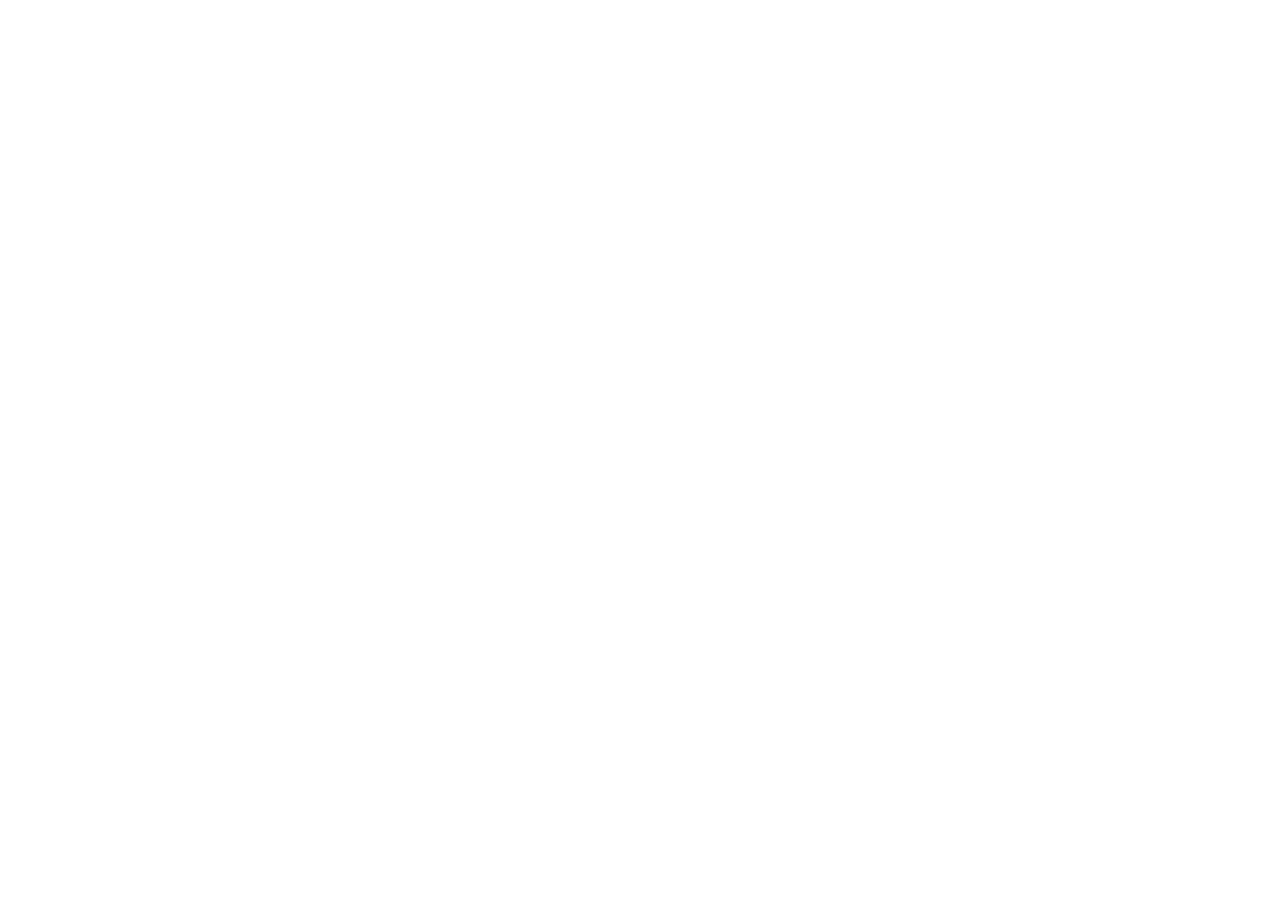
==== index.html @ 6119e113 "Fix formatting" ====
<!DOCTYPE html>
<html lang="en">

    <head>
        <meta charset="UTF-8">
        <meta name="viewport" content="width=device-width, initial-scale=1.0">
        <title>Virtual Art Gallery</title>
        <link rel="stylesheet" href="css/styles.css">
    </head>

    <body>
        <!-- Your HTML content will go here -->
    </body>

</html>
---- css/styles.css ----
/* CSS Reset */
* {
    margin: 0;
    padding: 0;
    box-sizing: border-box;
}

/* Default styles */
body {
    font-family: Arial, sans-serif;
    line-height: 1.6;
}

.container {
    max-width: 1200px;
    margin: 0 auto;
    padding: 0 1rem;
}
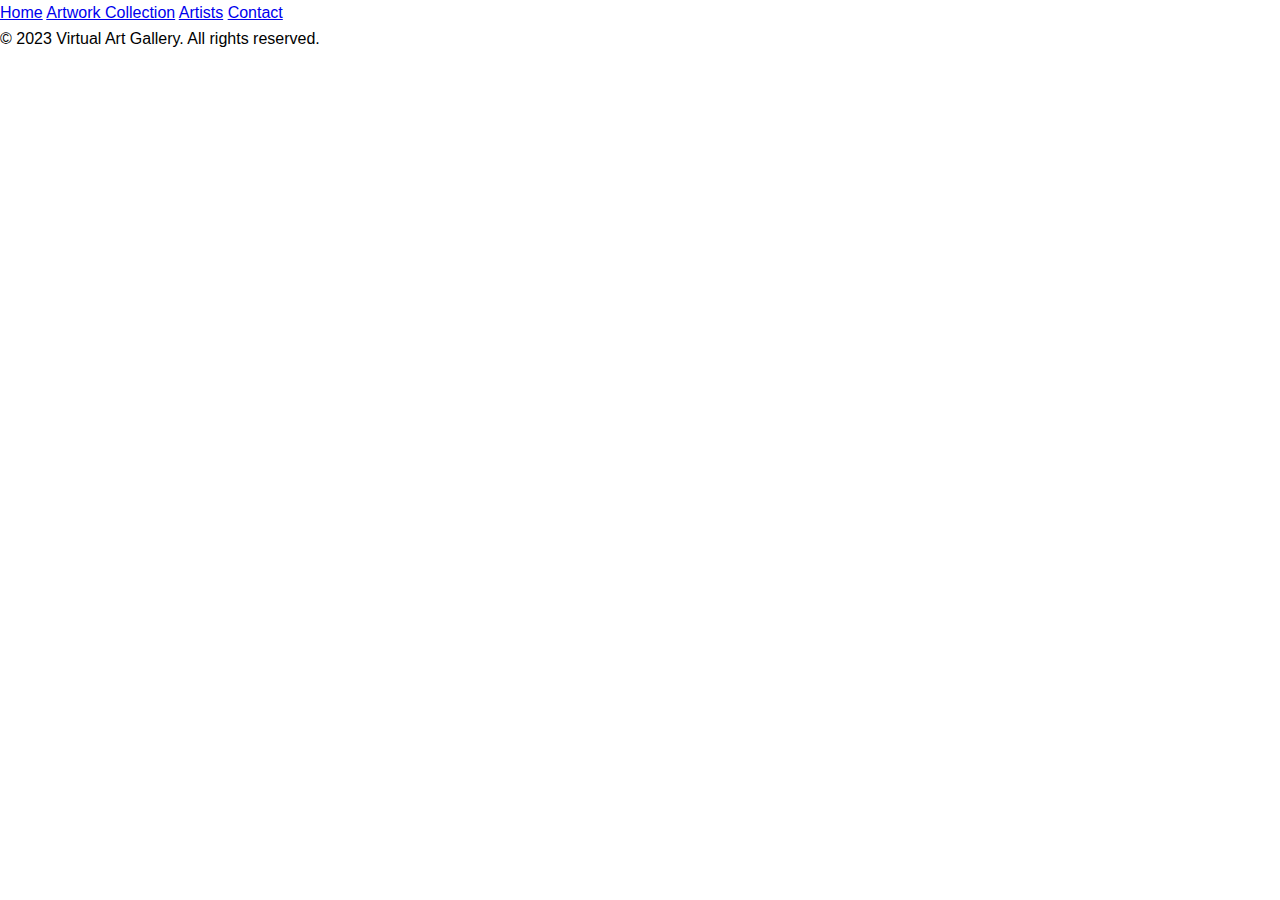
==== commit c96a2ce9: "Set up the main structure" ====
--- a/index.html
+++ b/index.html
@@ -10,6 +10,22 @@
 
     <body>
         <!-- Your HTML content will go here -->
+        <header>
+            <nav>
+                <a href="#">Home</a>
+                <a href="#">Artwork Collection</a>
+                <a href="#">Artists</a>
+                <a href="#">Contact</a>
+            </nav>
+        </header>
+        <main>
+            <section class="featured-artworks">
+                <!-- Add featured artworks here -->
+            </section>
+        </main>
+        <footer>
+            <p>&copy; 2023 Virtual Art Gallery. All rights reserved.</p>
+        </footer>
     </body>
 
 </html>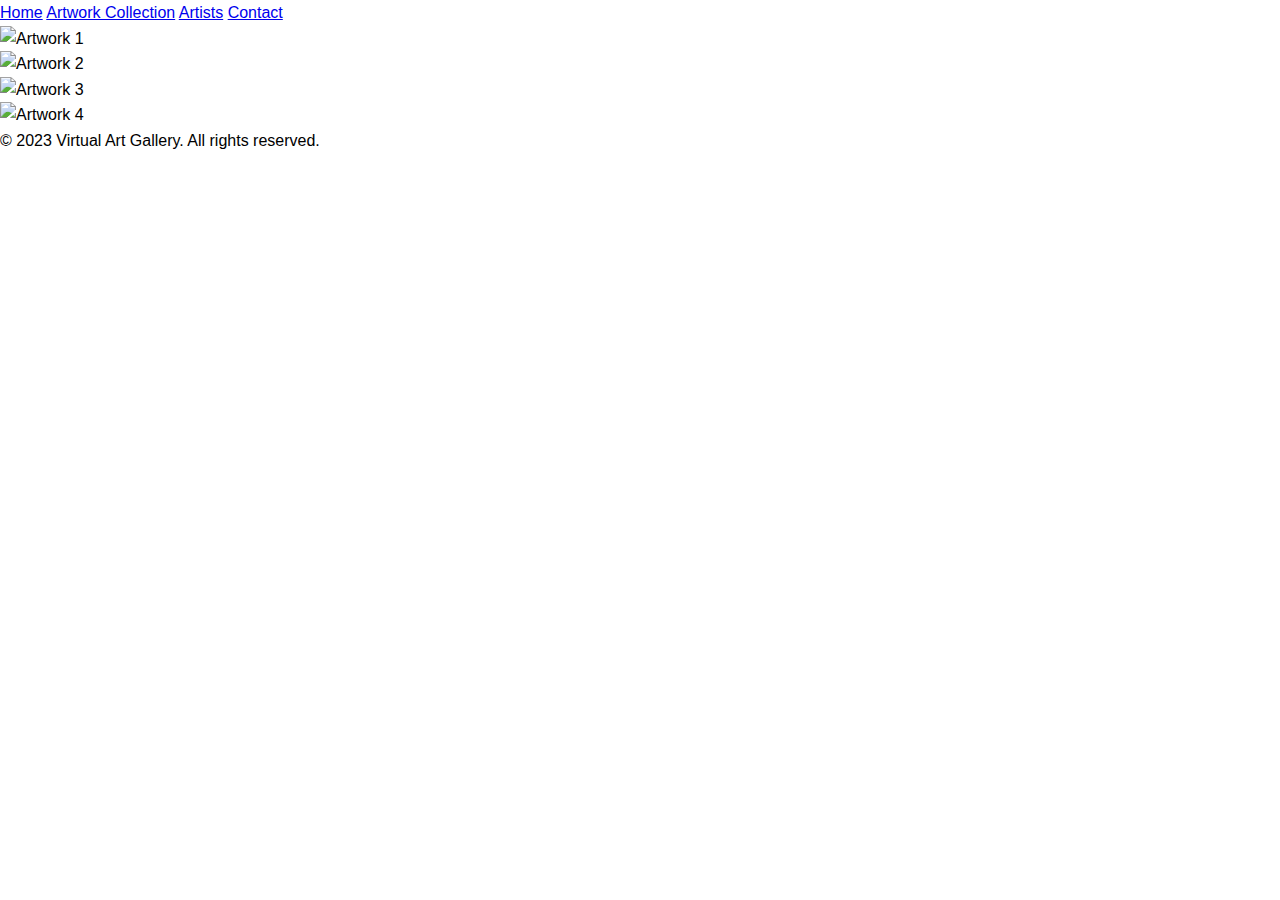
==== commit 0a12b30a: "Add images" ====
--- a/index.html
+++ b/index.html
@@ -21,6 +21,20 @@
         <main>
             <section class="featured-artworks">
                 <!-- Add featured artworks here -->
+                <section class="featured-artworks">
+                    <div class="artwork">
+                        <img src="images/artwork-1.jpg" alt="Artwork 1">
+                    </div>
+                    <div class="artwork">
+                        <img src="images/artwork-2.jpg" alt="Artwork 2">
+                    </div>
+                    <div class="artwork">
+                        <img src="images/artwork-3.jpg" alt="Artwork 3">
+                    </div>
+                    <div class="artwork">
+                        <img src="images/artwork-4.jpg" alt="Artwork 4">
+                    </div>
+                </section>
             </section>
         </main>
         <footer>
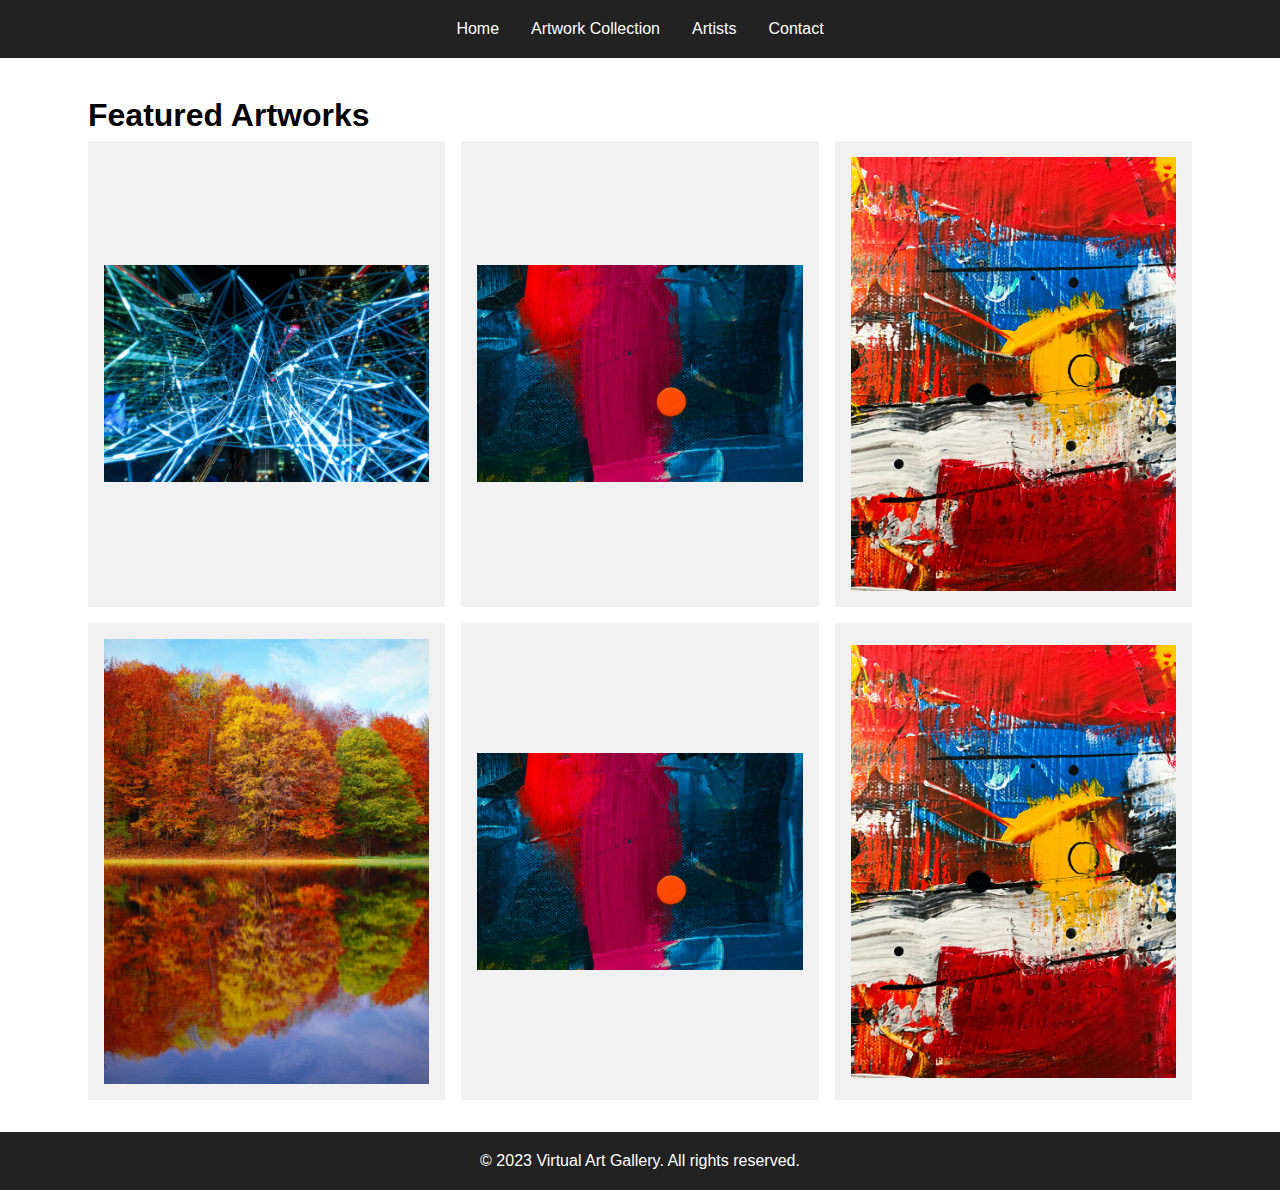
==== commit ca64c2ba: "Add images, update html and css" ====
--- a/index.html
+++ b/index.html
@@ -1,45 +1,53 @@
 <!DOCTYPE html>
 <html lang="en">
 
-    <head>
-        <meta charset="UTF-8">
-        <meta name="viewport" content="width=device-width, initial-scale=1.0">
-        <title>Virtual Art Gallery</title>
-        <link rel="stylesheet" href="css/styles.css">
-    </head>
+<head>
+    <meta charset="UTF-8">
+    <meta name="viewport" content="width=device-width, initial-scale=1.0">
+    <title>Virtual Art Gallery</title>
+    <link rel="stylesheet" href="css/styles.css">
+</head>
 
-    <body>
-        <!-- Your HTML content will go here -->
-        <header>
-            <nav>
-                <a href="#">Home</a>
-                <a href="#">Artwork Collection</a>
-                <a href="#">Artists</a>
-                <a href="#">Contact</a>
-            </nav>
-        </header>
-        <main>
+<body>
+    <!-- Your HTML content will go here -->
+    <header>
+        <nav>
+            <a href="#">Home</a>
+            <a href="#">Artwork Collection</a>
+            <a href="#">Artists</a>
+            <a href="#">Contact</a>
+        </nav>
+    </header>
+    <main>
+        <div class="container">
             <section class="featured-artworks">
-                <!-- Add featured artworks here -->
-                <section class="featured-artworks">
+                <h1>Featured Artworks</h1>
+                <div class="artwork-grid">
                     <div class="artwork">
-                        <img src="images/artwork-1.jpg" alt="Artwork 1">
+                        <img src="artwork/artwork-1.jpg" alt="Artwork 1">
                     </div>
                     <div class="artwork">
-                        <img src="images/artwork-2.jpg" alt="Artwork 2">
+                        <img src="artwork/artwork-2.jpg" alt="Artwork 2">
                     </div>
                     <div class="artwork">
-                        <img src="images/artwork-3.jpg" alt="Artwork 3">
+                        <img src="artwork/artwork-3.jpg" alt="Artwork 3">
                     </div>
                     <div class="artwork">
-                        <img src="images/artwork-4.jpg" alt="Artwork 4">
+                        <img src="artwork/artwork-4.jpg" alt="Artwork 4">
                     </div>
-                </section>
+                    <div class="artwork">
+                        <img src="artwork/artwork-2.jpg" alt="Artwork 2">
+                    </div>
+                    <div class="artwork">
+                        <img src="artwork/artwork-3.jpg" alt="Artwork 3">
+                    </div>
+                </div>
             </section>
-        </main>
-        <footer>
-            <p>&copy; 2023 Virtual Art Gallery. All rights reserved.</p>
-        </footer>
-    </body>
+        </div>
+    </main>
+    <footer>
+        <p>&copy; 2023 Virtual Art Gallery. All rights reserved.</p>
+    </footer>
+</body>
 
 </html>--- a/css/styles.css
+++ b/css/styles.css
@@ -15,4 +15,58 @@
     max-width: 1200px;
     margin: 0 auto;
     padding: 0 1rem;
-}+}
+
+header {
+    background-color: #222;
+    padding: 1rem 0;
+}
+
+nav {
+    display: flex;
+    justify-content: center;
+    align-items: center;
+}
+
+nav a {
+    color: #fff;
+    text-decoration: none;
+    margin: 0 1rem;
+}
+
+nav a:hover {
+    color: #f1c40f;
+}
+
+.featured-artworks {
+    padding: 2rem;
+}
+
+.artwork-grid {
+    display: grid;
+    grid-template-columns: repeat(auto-fit, minmax(300px, 1fr));
+    gap: 1rem;
+}
+
+.artwork {
+    display: flex;
+    align-items: center;
+    justify-content: center;
+    background-color: #f1f1f1;
+    padding: 1rem;
+    overflow: hidden;
+}
+
+.artwork img {
+    width: 100%;
+    height: auto;
+    object-fit: cover;
+}
+
+footer {
+    background-color: #222;
+    padding: 1rem 0;
+    text-align: center;
+    color: #fff;
+}
+
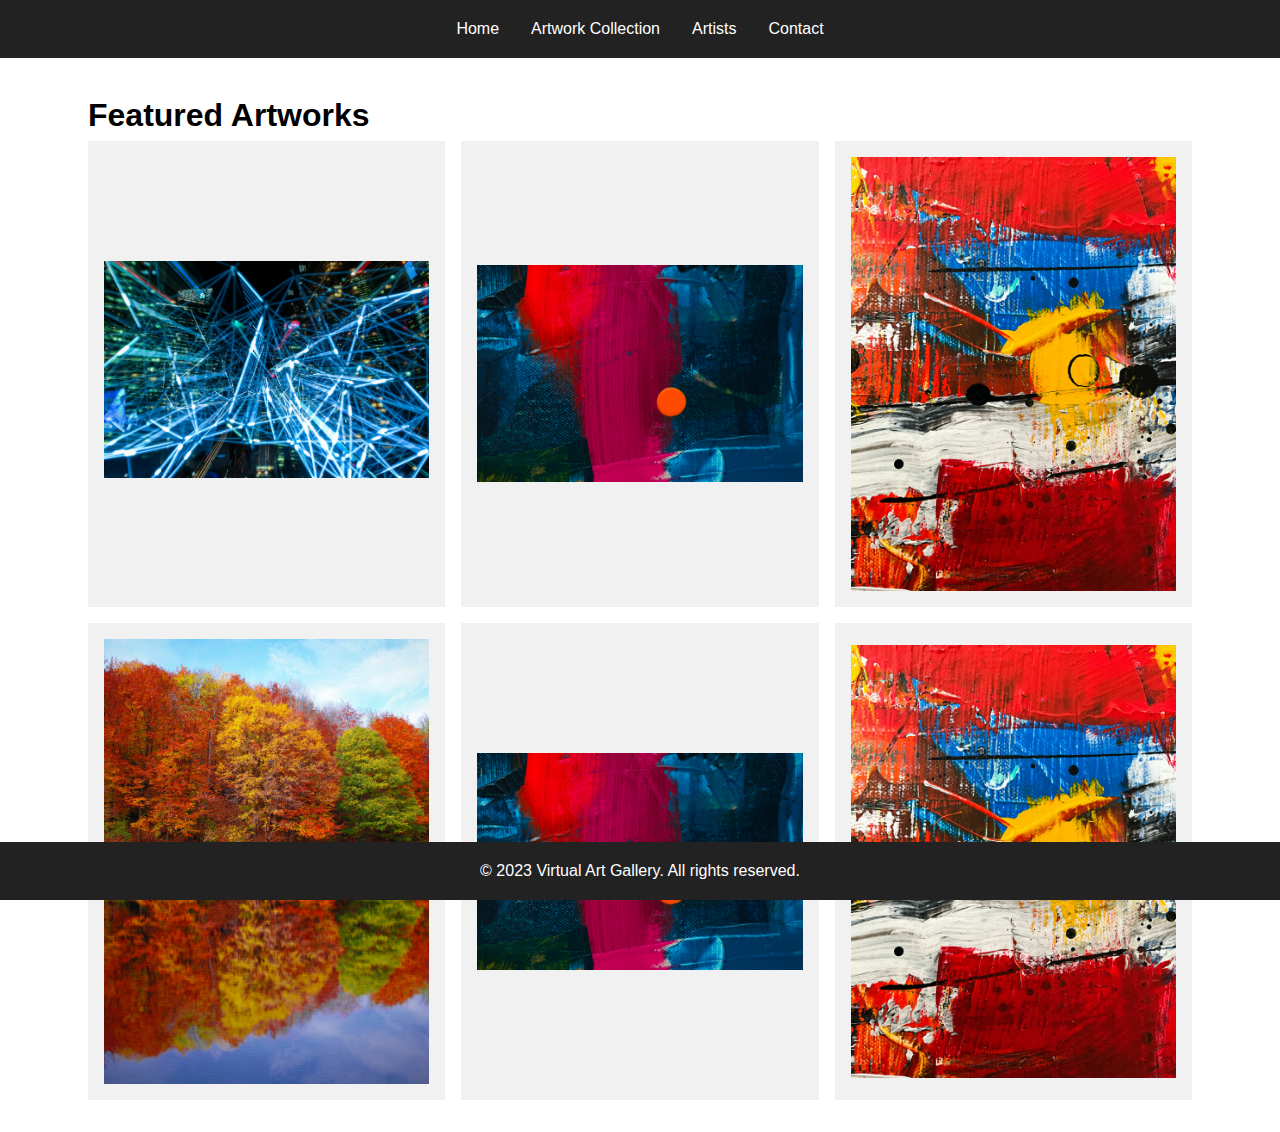
==== commit 35a3a8de: "Add individual art work page" ====
--- a/index.html
+++ b/index.html
@@ -13,7 +13,7 @@
     <header>
         <nav>
             <a href="#">Home</a>
-            <a href="#">Artwork Collection</a>
+            <a href="collection.html">Artwork Collection</a>
             <a href="#">Artists</a>
             <a href="#">Contact</a>
         </nav>
@@ -24,7 +24,9 @@
                 <h1>Featured Artworks</h1>
                 <div class="artwork-grid">
                     <div class="artwork">
-                        <img src="artwork/artwork-1.jpg" alt="Artwork 1">
+                        <a href="artwork-1.html">
+                            <img src="artwork/artwork-1.jpg" alt="Artwork 1">
+                        </a>
                     </div>
                     <div class="artwork">
                         <img src="artwork/artwork-2.jpg" alt="Artwork 2">
--- a/css/styles.css
+++ b/css/styles.css
@@ -63,7 +63,58 @@
     object-fit: cover;
 }
 
+.gallery-container {
+    display: grid;
+    grid-template-columns: repeat(auto-fit, minmax(250px, 1fr));
+    gap: 1rem;
+    padding: 2rem;
+    max-width: 1200px;
+    margin: 0 auto;
+}
+
+.artwork img {
+    width: 100%;
+    height: auto;
+}
+
+.artwork-page {
+    display: flex;
+    flex-wrap: wrap;
+    align-items: center;
+    justify-content: center;
+    gap: 2rem;
+    padding: 2rem;
+    max-width: 1200px;
+    margin: 0 auto;
+}
+
+.artwork-page img {
+    width: 100%;
+    max-width: 600px;
+    height: auto;
+    object-fit: cover;
+    border-radius: 5px;
+    box-shadow: 0 4px 6px rgba(0, 0, 0, 0.1);
+}
+
+.artwork-info {
+    max-width: 600px;
+}
+
+.artwork-info h2 {
+    font-size: 2rem;
+    margin-bottom: 1rem;
+}
+
+.artwork-info p {
+    font-size: 1.2rem;
+    margin-bottom: 0.5rem;
+}
+
 footer {
+    position: fixed;
+    bottom: 0;
+    width: 100%;
     background-color: #222;
     padding: 1rem 0;
     text-align: center;
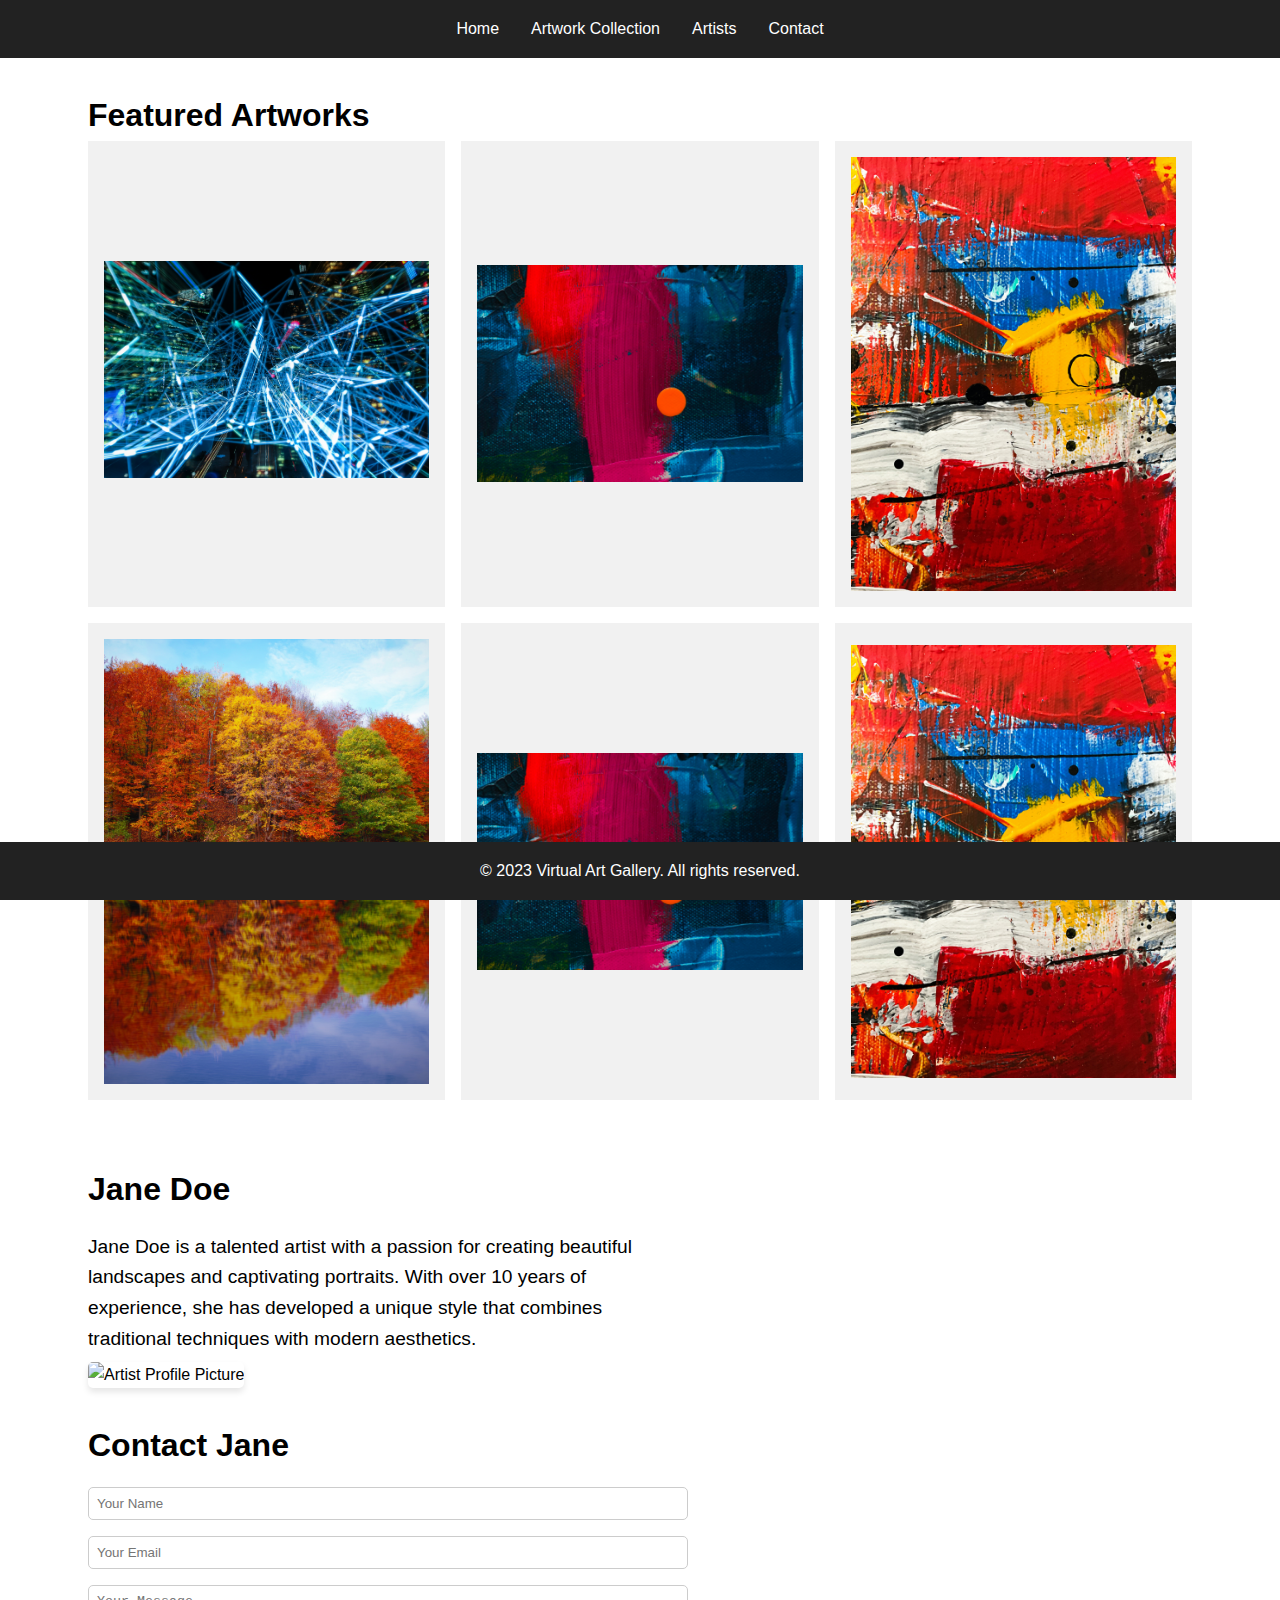
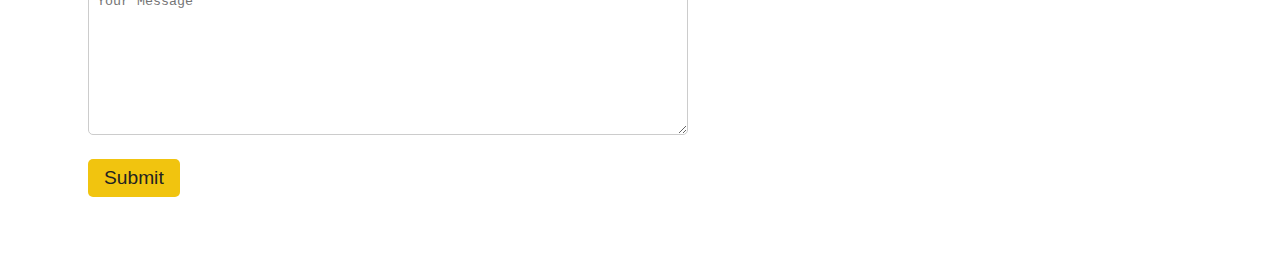
==== commit 7feeeae6: "Add artist profile" ====
--- a/index.html
+++ b/index.html
@@ -45,6 +45,27 @@
                     </div>
                 </div>
             </section>
+            <section class="artist-profile">
+                <!-- Your artist profile content will go here -->
+                <div class="artist-info">
+                    <h2>Jane Doe</h2>
+                    <p>Jane Doe is a talented artist with a passion for creating beautiful landscapes and captivating portraits.
+                        With
+                        over 10 years of experience, she has developed a unique style that combines traditional techniques with
+                        modern
+                        aesthetics.</p>
+                    <img src="artists/artist-profile.jpg" alt="Artist Profile Picture">
+                </div>
+                <div class="contact-form">
+                    <h2>Contact Jane</h2>
+                    <form>
+                        <input type="text" placeholder="Your Name" required>
+                        <input type="email" placeholder="Your Email" required>
+                        <textarea placeholder="Your Message" required></textarea>
+                        <button type="submit">Submit</button>
+                    </form>
+                </div>
+            </section>
         </div>
     </main>
     <footer>
--- a/css/styles.css
+++ b/css/styles.css
@@ -13,7 +13,7 @@
 
 .container {
     max-width: 1200px;
-    margin: 0 auto;
+    margin: 0 auto 50px auto;
     padding: 0 1rem;
 }
 
@@ -95,6 +95,7 @@
     object-fit: cover;
     border-radius: 5px;
     box-shadow: 0 4px 6px rgba(0, 0, 0, 0.1);
+    transition: transform 0.3s;
 }
 
 .artwork-info {
@@ -109,6 +110,87 @@
 .artwork-info p {
     font-size: 1.2rem;
     margin-bottom: 0.5rem;
+}
+
+.artwork-page:hover img {
+    transform: scale(1.05);
+}
+
+.artwork-info {
+    max-width: 500px;
+}
+
+.artist-profile {
+    display: flex;
+    flex-wrap: wrap;
+    justify-content: space-between;
+    gap: 2rem;
+    padding: 2rem;
+    max-width: 1200px;
+    margin: 0 auto;
+}
+
+.artist-info {
+    max-width: 600px;
+}
+
+.artist-info h2 {
+    font-size: 2rem;
+    margin-bottom: 1rem;
+}
+
+.artist-info p {
+    font-size: 1.2rem;
+    margin-bottom: 0.5rem;
+}
+
+.artist-info img {
+    width: 100%;
+    max-width: 300px;
+    height: auto;
+    object-fit: cover;
+    border-radius: 5px;
+    box-shadow: 0 4px 6px rgba(0, 0, 0, 0.1);
+}
+
+.contact-form {
+    max-width: 600px;
+}
+
+.contact-form h2 {
+    font-size: 2rem;
+    margin-bottom: 1rem;
+}
+
+.contact-form input,
+.contact-form textarea {
+    width: 100%;
+    padding: 0.5rem;
+    margin-bottom: 1rem;
+    border: 1px solid #ccc;
+    border-radius: 5px;
+}
+
+.contact-form textarea {
+    min-height: 150px;
+    resize: vertical;
+}
+
+.contact-form button {
+    display: inline-block;
+    background-color: #f1c40f;
+    color: #222;
+    padding: 0.5rem 1rem;
+    font-size: 1.2rem;
+    border: none;
+    border-radius: 5px;
+    cursor: pointer;
+    text-decoration: none;
+}
+
+.contact-form button:hover {
+    background-color: #f39c12;
+    color: #fff;
 }
 
 footer {
@@ -121,3 +203,9 @@
     color: #fff;
 }
 
+
+@media (max-width: 768px) {
+    .artist-profile {
+        flex-direction: column;
+    }
+}
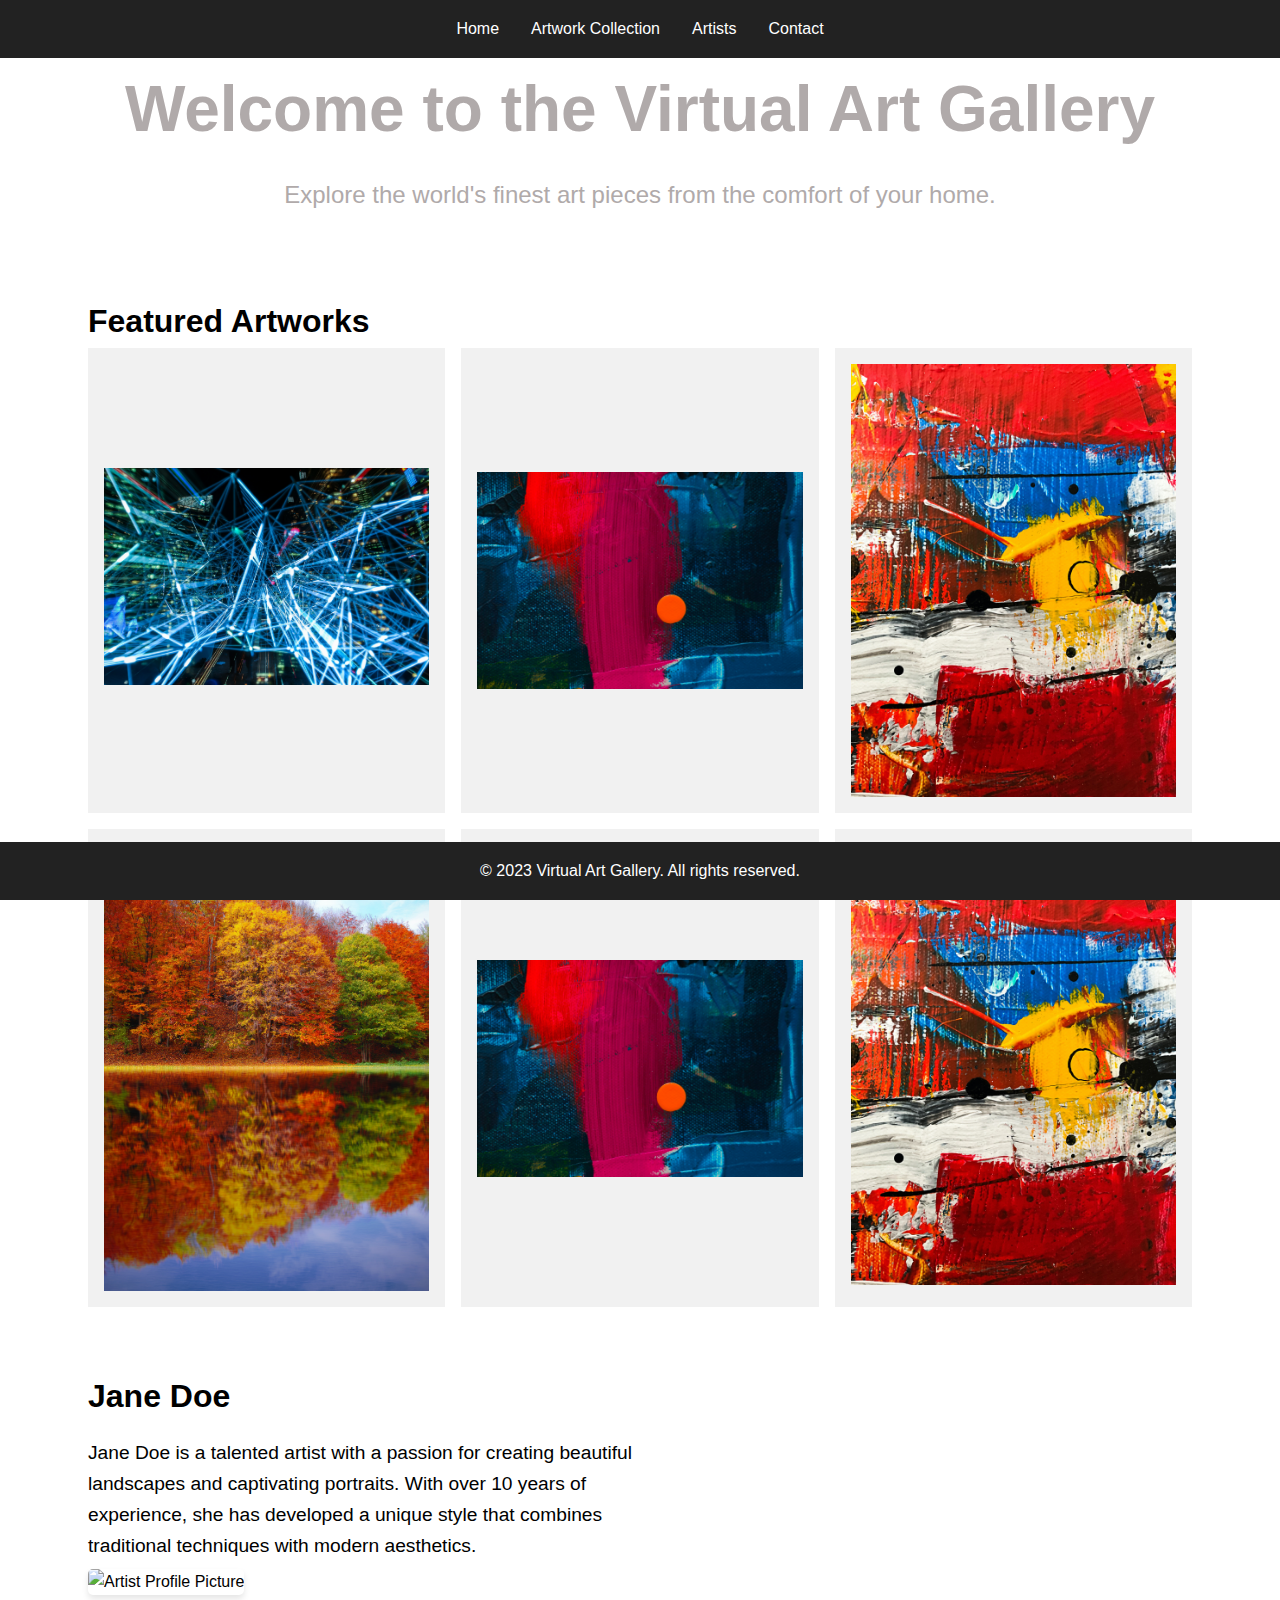
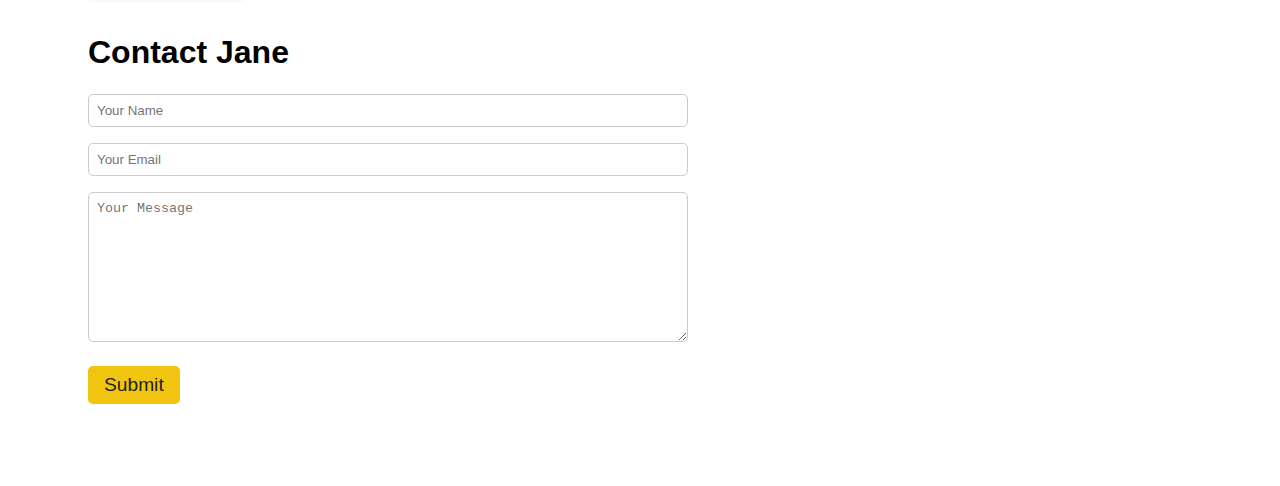
==== commit 95f01fc7: "Enhance UI" ====
--- a/index.html
+++ b/index.html
@@ -20,6 +20,12 @@
     </header>
     <main>
         <div class="container">
+            <section class="hero">
+                <div class="container">
+                    <h1>Welcome to the Virtual Art Gallery</h1>
+                    <p>Explore the world's finest art pieces from the comfort of your home.</p>
+                </div>
+            </section>
             <section class="featured-artworks">
                 <h1>Featured Artworks</h1>
                 <div class="artwork-grid">
--- a/css/styles.css
+++ b/css/styles.css
@@ -38,6 +38,25 @@
     color: #f1c40f;
 }
 
+/* Hero Section */
+.hero {
+    text-align: center;
+    background-size: cover;
+    display: flex;
+    align-items: center;
+    justify-content: center;
+    color: #b0aaaa;
+}
+
+.hero h1 {
+    font-size: 4rem;
+    margin-bottom: 1rem;
+}
+
+.hero p {
+    font-size: 1.5rem;
+}
+
 .featured-artworks {
     padding: 2rem;
 }
@@ -57,10 +76,10 @@
     overflow: hidden;
 }
 
-.artwork img {
-    width: 100%;
-    height: auto;
-    object-fit: cover;
+.artwork:hover {
+    transform: scale(1.05);
+    box-shadow: 0 4px 6px rgba(0, 0, 0, 0.1);
+    transition: all 0.3s;
 }
 
 .gallery-container {
@@ -75,6 +94,12 @@
 .artwork img {
     width: 100%;
     height: auto;
+    object-fit: cover;
+    transition: all 0.3s;
+}
+
+.artwork img:hover {
+    filter: brightness(0.8);
 }
 
 .artwork-page {
@@ -193,6 +218,16 @@
     color: #fff;
 }
 
+.filter-container {
+    display: flex;
+    justify-content: flex-end;
+    margin-bottom: 1rem;
+}
+
+.filter-container label {
+    margin-right: 0.5rem;
+}
+
 footer {
     position: fixed;
     bottom: 0;
